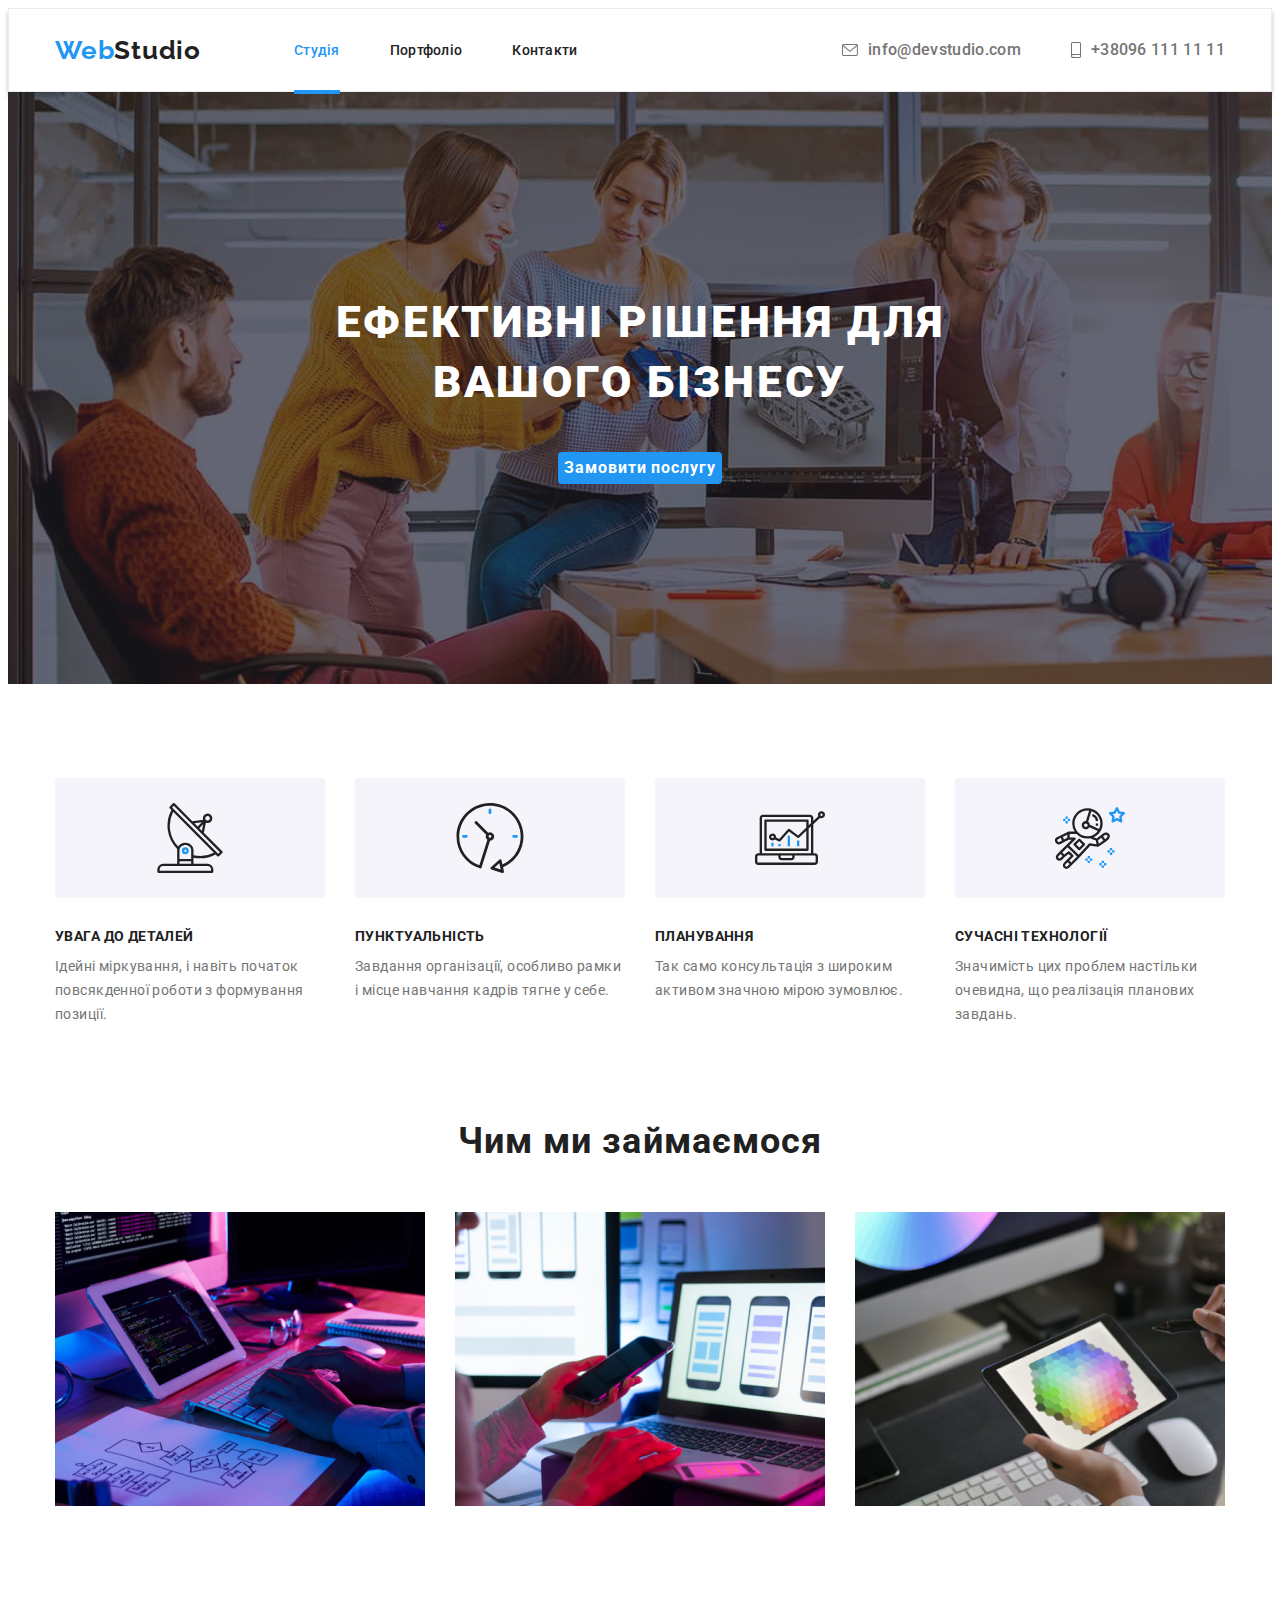
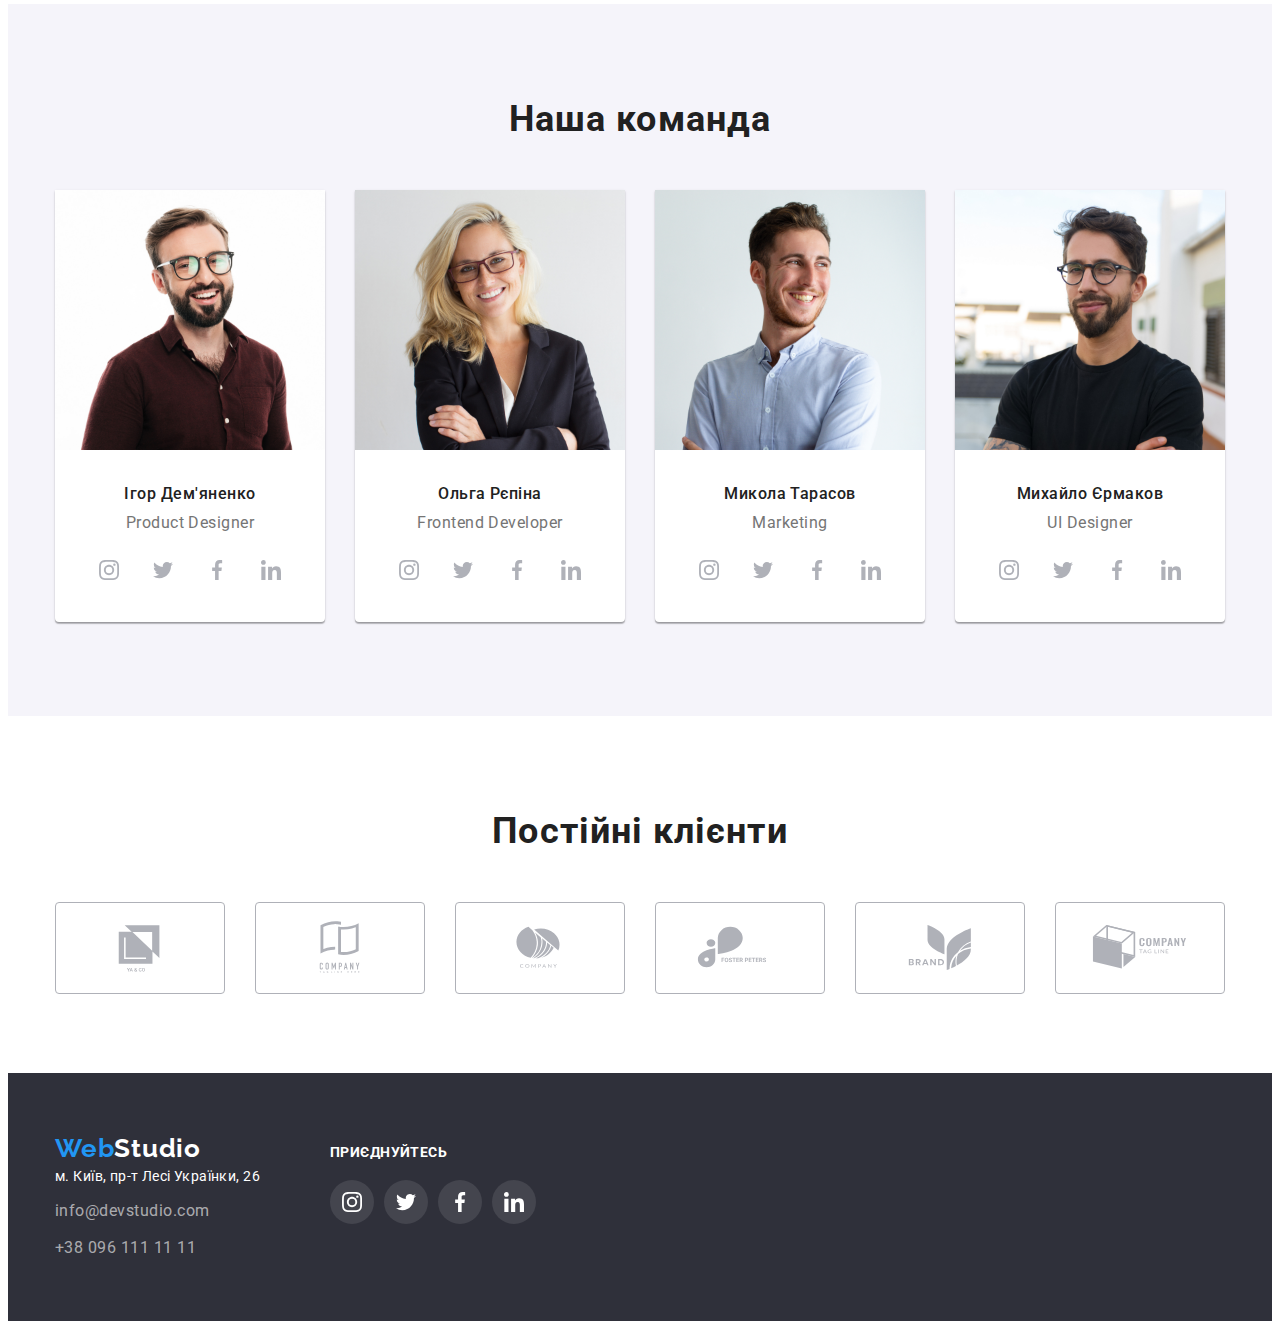
==== index.html @ 1870845f "Initial commit" ====
<!DOCTYPE html>
<html lang="uk">
  <head>
    <meta charset="UTF-8" />
    <meta http-equiv="X-UA-Compatible" content="IE=edge" />
    <meta name="viewport" content="width=device-width, initial-scale=1.0" />
    <title>WebStudio</title>
    <link
      rel="stylesheet"
      href="https://cdnjs.cloudflare.com/ajax/libs/modern-normalize/1.1.0/modern-normalize.min.css"
      integrity="sha512-wpPYUAdjBVSE4KJnH1VR1HeZfpl1ub8YT/NKx4PuQ5NmX2tKuGu6U/JRp5y+Y8XG2tV+wKQpNHVUX03MfMFn9Q=="
      crossorigin="anonymous"
      referrerpolicy="no-referrer"
    />
    <link
      href="https://fonts.googleapis.com/css2?family=Raleway:wght@700&family=Roboto:wght@400;500;700;900&display=swap"
      rel="stylesheet"
    />
    <link rel="stylesheet" href="./css/styles.css" />
  </head>
  <body>
    <!--Шапка-->
    <header class="header">
      <div class="container header-container">
        <a class="logo" href="index.html"><span class="Web">Web</span>Studio</a>
        <nav class="nav">
          <ul class="site-nav list">
            <li class="nav-item">
              <a class="link current" href="./index.html">Студія</a>
            </li>
            <li class="nav-item">
              <a class="link" href="./portfolio.html">Портфоліо</a>
            </li>
            <li class="nav-item"><a class="link" href="">Контакти</a></li>
          </ul>
        </nav>
        <ul class="header-list">
          <li class="list-item">
            

            <a class="contact-link mail" href="mailto:info@devstudio.com"
              ><svg class="contacts-mail" width="16px" height="12px">
              <use href="./images/icons.svg#envelope-hover"></use>
            </svg>info@devstudio.com
              </a
            >
          </li>
          <li class="list-item">
            

            <a class="telephone mail" href="tel:+380961111111"> <svg class="contacts-smartphone" width="10px" height="16px">
              <use href="./images/icons.svg#smartphone"></use>
            </svg>+38096 111 11 11
              
            </a>
          </li>
        </ul>
      </div>
    </header>

    <!-- Основной контент сайта -->
    <main>
      <!--Герой-->

      <section class="main">
        <h1 class="main-title">Ефективні рішення для вашого бізнесу</h1>
        <button class="btn" type="button" value=""data-modal-open>Замовити послугу</button>
      </section>

      <!--Описание-->

      <section class="benefits">
        <div class="container">
          <h2 hidden>Наші особливості</h2>
          <ul class="benefits-list">
            <li class="list-item">
              <div class="plus"><svg class="benefits-icon" width="70" height="70">
                        <use href="./images/icons.svg#antenna"></use>
                      </svg></div>
              <h3 class="title">УВАГА ДО ДЕТАЛЕЙ</h3>
              <p class="text">
                Ідейні міркування, i навіть початок повсякденної роботи з
                формування позиції.
              </p>
            </li>
            <li class="list-item">
              <div class="plus"><svg class="benefits-icon" width="70" height="70">
                        <use href="./images/icons.svg#clock"></use>
                      </svg></div>
              <h3 class="title">ПУНКТУАЛЬНІСТЬ</h3>
              <p class="text">
                Завдання організації, особливо рамки i місце навчання кадрів
                тягне у себе.
              </p>
            </li>
            <li class="list-item">
              <div class="plus"><svg class="benefits-icon" width="70" height="70">
                        <use href="./images/icons.svg#diagram"></use>
                      </svg></div>
              <h3 class="title">ПЛАНУВАННЯ</h3>
              <p class="text">
                Так само консультація з широким активом значною мірою зумовлює.
              </p>
            </li>
            <li class="list-item">
              <div class="plus"><svg class="benefits-icon" width="70" height="70">
                        <use href="./images/icons.svg#astronaut"></use>
                      </svg></div>
              <h3 class="title">СУЧАСНІ ТЕХНОЛОГІЇ</h3>
              <p class="text">
                Значимість цих проблем настільки очевидна, що реалізація
                планових завдань.
              </p>
            </li>
          </ul>
        </div>
      </section>

      <!-- Чим ми займаємося -->

      <section class="section">
        <div class="container">
          <h2 class="sectiont-title">Чим ми займаємося</h2>
          <ul class="list">
            <li class="list-item">
              <img
                class="img"
                src="./images/box_1.png"
                alt="Tablet with palette"
                width="370"
                height="294"
              />
            </li>
            <li class="list-item">
              <img
                class="img"
                src="./images/box_2.png"
                alt="Banner setup"
                width="370"
                height="294"
              />
            </li>
            <li class="list-item">
              <img
                class="img"
                src="./images/box_3.png"
                alt="Programming"
                width="370"
                height="294"
              />
            </li>
          </ul>
        </div>
      </section>

      <!--Наша команда-->

      <section class="section our-team">
        <div class="container">
          <h2 class="sectiont-title">Наша команда</h2>
          <ul class="list">
            <li class="list-item">
              <img
                class="team-card"
                src="./images/img.jpg"
                alt="Team card"
                width="270"
                height="260"
              />
              <div class="card-name">
                <h3 class="name-team">Ігор Дем'яненко</h3>
                <p class="team-position" lang="en">Product Designer</p>
                <ul class="social-list">
                  <li class="social-item">
                    <a
                      class="social-link"
                      href="https://www.instagram.com/"
                      target="_blank"
                      rel="noopener noreferrer"
                      aria-label="instagrem"
                    >
                      <svg class="socials-icon" width="20" height="20">
                        <use href="./images/icons.svg#instagram"></use>
                      </svg>
                    </a>
                  </li>
                  <li class="social-item">
                    <a
                      class="social-link"
                      href="https://twitter.com/"
                      target="_blank"
                      rel="noopener noreferrer"
                      aria-label="twitter"
                    >
                      <svg class="socials-icon" width="20" height="20">
                        <use href="./images/icons.svg#twitter"></use>
                      </svg>
                    </a>
                  </li>
                  <li class="social-item">
                    <a
                      class="social-link"
                      href="https://www.facebook.com/"
                      target="_blank"
                      rel="noopener noreferrer"
                      aria-label="facebook"
                    >
                      <svg class="socials-icon" width="20" height="20">
                        <use href="./images/icons.svg#facebook"></use>
                      </svg>
                    </a>
                  </li>
                  <li class="social-item">
                    <a
                      class="social-link"
                      href="https://www.linkedin.com/"
                      target="_blank"
                      rel="noopener noreferrer"
                      aria-label="linkedin"
                    >
                      <svg class="socials-icon" width="20" height="20">
                        <use href="./images/icons.svg#linkedin"></use>
                      </svg>
                    </a>
                  </li>
                </ul>
              </div>
            </li>

            <li class="list-item">
              <img
                class="team-card"
                src="./images/img(1).jpg"
                alt="Team card"
                width="270"
                height="260"
              />

              <div class="card-name">
                <h3 class="name-team">Ольга Рєпіна</h3>
                <p class="team-position" lang="en">Frontend Developer</p>
                <ul class="social-list">
                  <li class="social-item">
                    <a
                      class="social-link"
                      href="https://www.instagram.com/"
                      target="_blank"
                      rel="noopener noreferrer"
                      aria-label="instagrem"
                    >
                      <svg class="socials-icon" width="20" height="20">
                        <use href="./images/icons.svg#instagram"></use>
                      </svg>
                    </a>
                  </li>
                  <li class="social-item">
                    <a
                      class="social-link"
                      href="https://twitter.com/"
                      target="_blank"
                      rel="noopener noreferrer"
                      aria-label="twitter"
                    >
                      <svg class="socials-icon" width="20" height="20">
                        <use href="./images/icons.svg#twitter"></use>
                      </svg>
                    </a>
                  </li>
                  <li class="social-item">
                    <a
                      class="social-link"
                      href="https://www.facebook.com/"
                      target="_blank"
                      rel="noopener noreferrer"
                      aria-label="facebook"
                    >
                      <svg class="socials-icon" width="20" height="20">
                        <use href="./images/icons.svg#facebook"></use>
                      </svg>
                    </a>
                  </li>
                  <li class="social-item">
                    <a
                      class="social-link"
                      href="https://www.linkedin.com/"
                      target="_blank"
                      rel="noopener noreferrer"
                      aria-label="linkedin"
                    >
                      <svg class="socials-icon" width="20" height="20">
                        <use href="./images/icons.svg#linkedin"></use>
                      </svg>
                    </a>
                  </li>
                </ul>
              </div>
            </li>
            <li class="list-item">
              <img
                class="team-card"
                src="./images/img(2).jpg"
                alt="Team card"
                width="270"
                height="260"
              />
              <div class="card-name">
                <h3 class="name-team">Микола Тарасов</h3>
                <p class="team-position" lang="en">Marketing</p>
                <ul class="social-list">
                  <li class="social-item">
                    <a
                      class="social-link"
                      href="https://www.instagram.com/"
                      target="_blank"
                      rel="noopener noreferrer"
                      aria-label="instagrem"
                    >
                      <svg class="socials-icon" width="20" height="20">
                        <use href="./images/icons.svg#instagram"></use>
                      </svg>
                    </a>
                  </li>
                  <li class="social-item">
                    <a
                      class="social-link"
                      href="https://twitter.com/"
                      target="_blank"
                      rel="noopener noreferrer"
                      aria-label="twitter"
                    >
                      <svg class="socials-icon" width="20" height="20">
                        <use href="./images/icons.svg#twitter"></use>
                      </svg>
                    </a>
                  </li>
                  <li class="social-item">
                    <a
                      class="social-link"
                      href="https://www.facebook.com/"
                      target="_blank"
                      rel="noopener noreferrer"
                      aria-label="facebook"
                    >
                      <svg class="socials-icon" width="20" height="20">
                        <use href="./images/icons.svg#facebook"></use>
                      </svg>
                    </a>
                  </li>
                  <li class="social-item">
                    <a
                      class="social-link"
                      href="https://www.linkedin.com/"
                      target="_blank"
                      rel="noopener noreferrer"
                      aria-label="linkedin"
                    >
                      <svg class="socials-icon" width="20" height="20">
                        <use href="./images/icons.svg#linkedin"></use>
                      </svg>
                    </a>
                  </li>
                </ul>
              </div>
            </li>
            <li class="list-item">
              <img
                class="team-card"
                src="./images/img(3).jpg"
                alt="Team card"
                width="270"
                height="260"
              />
              <div class="card-name">
                <h3 class="name-team">Михайло Єрмаков</h3>
                <p class="team-position" lang="en">UI Designer</p>
                <ul class="social-list">
                  <li class="social-item">
                    <a
                      class="social-link"
                      href="https://www.instagram.com/"
                      target="_blank"
                      rel="noopener noreferrer"
                      aria-label="instagrem"
                    >
                      <svg class="socials-icon" width="20" height="20">
                        <use href="./images/icons.svg#instagram"></use>
                      </svg>
                    </a>
                  </li>
                  <li class="social-item">
                    <a
                      class="social-link"
                      href="https://twitter.com/"
                      target="_blank"
                      rel="noopener noreferrer"
                      aria-label="twitter"
                    >
                      <svg class="socials-icon" width="20" height="20">
                        <use href="./images/icons.svg#twitter"></use>
                      </svg>
                    </a>
                  </li>
                  <li class="social-item">
                    <a
                      class="social-link"
                      href="https://www.facebook.com/"
                      target="_blank"
                      rel="noopener noreferrer"
                      aria-label="facebook"
                    >
                      <svg class="socials-icon" width="20" height="20">
                        <use href="./images/icons.svg#facebook"></use>
                      </svg>
                    </a>
                  </li>
                  <li class="social-item">
                    <a
                      class="social-link"
                      href="https://www.linkedin.com/"
                      target="_blank"
                      rel="noopener noreferrer"
                      aria-label="linkedin"
                    >
                      <svg class="socials-icon" width="20" height="20">
                        <use href="./images/icons.svg#linkedin"></use>
                      </svg>
                    </a>
                  </li>
                </ul>
              </div>
            </li>
          </ul>
        </div>
      </section>
    </main>
    <!-- Постоянные клиенты -->
    <section class="section-clients">
      <div class="container ">
        <h2 class="sectiont-title">Постійні клієнти</h2>
        <ul class="company-list ">
          <li class="company-item">
            <a
              class="company-link"
              href=""
              target="_blank"
              rel="noopener noreferrer"
              aria-label="company-1"
            >
              <svg class="company-icon" width="106" height="60">
                <use href="./images/icons.svg#logo1"></use>
              </svg>
            </a>
          </li>
          
          <li class="company-item">
            <a
              class="company-link"
              href=""
              target="_blank"
              rel="noopener noreferrer"
              aria-label="company-2"
            >
              <svg class="company-icon" width="106" height="60">
                <use href="./images/icons.svg#logo2"></use>
              </svg>
            </a>
          </li>
          <li class="company-item">
            <a
              class="company-link"
              href=""
              target="_blank"
              rel="noopener noreferrer"
              aria-label="company-3"
            >
              <svg class="company-icon" width="106" height="60">
                <use href="./images/icons.svg#logo3"></use>
              </svg>
            </a>
          </li>
          <li class="company-item">
            <a
              class="company-link"
              href=""
              target="_blank"
              rel="noopener noreferrer"
              aria-label="company-4"
            >
              <svg class="company-icon" width="106" height="60">
                <use href="./images/icons.svg#logo4"></use>
              </svg>
            </a>
          </li>
          <li class="company-item">
            <a
              class="company-link"
              href=""
              target="_blank"
              rel="noopener noreferrer"
              aria-label="company-5"
            >
              <svg class="company-icon" width="106" height="60">
                <use href="./images/icons.svg#logo5"></use>
              </svg>
            </a>
          </li>
          <li class="company-item">
            <a
              class="company-link"
              href=""
              target="_blank"
              rel="noopener noreferrer"
              aria-label="company-6"
            >
              <svg class="company-icon" width="106" height="60">
                <use href="./images/icons.svg#logo6"></use>
              </svg>
            </a>
          </li>
        </ul>
      </div>
    </section>
    <!--Подвал-->
    <footer class="footer">
      <div class="footer-box">
      <div class="footer-container">
        <a class="footer-logo" href="./index.html"
          ><span class="Web">Web</span>Studio</a
        >
        <address class="contacts-adress">
          <ul class="footer-contacts list">
            <li class="footer-item">
              <a
                class="link-address"
                href="https://goo.gl/maps/wAU2gf5ufKn13dxh9"
                target="_blank"
                rel="noopener noreferrer"
              >
                м. Київ, пр-т Лесі Українки, 26</a
              >
            </li>
            <li class="footer-item">
              <a class="list-footer" href="mailto:info@devstudio.com"
                >info@devstudio.com</a
              >
            </li>
            <li class="footer-item">
              <a class="list-footer" href="tel:+380961111111"
                >+38 096 111 11 11</a
              >
            </li>
          </ul>
        </address>
      </div>
       <div class="footer-link">
        <h2 class="footer-title">приєднуйтесь</h2>
        <ul class="footer-social-list">
                  <li class="footer-social-item">
                    <a
                      class="footer-social-link"
                      href="https://www.instagram.com/"
                      target="_blank"
                      rel="noopener noreferrer"
                      aria-label="instagrem"
                    >
                      <svg class="footer-social-icon" width="20" height="20">
                        <use href="./images/icons.svg#instagram"></use>
                      </svg>
                    </a>
                  </li>
                  <li class="footer-social-item">
                    <a
                      class="footer-social-link"
                      href="https://twitter.com/"
                      target="_blank"
                      rel="noopener noreferrer"
                      aria-label="twitter"
                    >
                      <svg class="footer-social-icon" width="20" height="20">
                        <use href="./images/icons.svg#twitter"></use>
                      </svg>
                    </a>
                  </li>
                  <li class="footer-social-item">
                    <a
                      class="footer-social-link"
                      href="https://www.facebook.com/"
                      target="_blank"
                      rel="noopener noreferrer"
                      aria-label="facebook"
                    >
                      <svg class="footer-social-icon" width="20" height="20">
                        <use href="./images/icons.svg#facebook"></use>
                      </svg>
                    </a>
                  </li>
                  <li class="footer-social-item">
                    <a
                      class="footer-social-link"
                      href="https://www.linkedin.com/"
                      target="_blank"
                      rel="noopener noreferrer"
                      aria-label="linkedin"
                    >
                      <svg class="footer-social-icon" width="20" height="20">
                        <use href="./images/icons.svg#linkedin"></use>
                      </svg>
                    </a>
                  </li>
                </ul>
      </div>
      </div>
    </footer>
    <!-- Modal window -->
    <div class="backdrop is-hidden" data-modal>
      <div class="modal">
        <button class="modal-btn" type="button"
        data-modal-close>
          <svg class="Modal-window" width="16" height="16">
            <use href="./images/icons.svg#icon-exit">

            </use>
          </svg>
        </button>
      </div>
    </div>
    <script src="./js/modal.js"></script>
  </body>
</html>
---- css/styles.css ----
html {
    box-sizing: border-box;
}
*,
*::before,
*::after {
    box-sizing: border-box;
}
.container {
    width: 1200px;
    padding-left: 15px;
    padding-right: 15px;
    margin-right: auto;
    margin-left: auto;
    
    
}
:root {
--primary-text-color: #212121; 
--title-text-color: #757575;
--accent-color: #2196F3;
--white-color: #FFFFFF;
--bgc-teams:#f5f4fa;
--main-fonts: Roboto, sans-serif;
--secondary-font: Raleway, sans-serif;

}

 h1,
 h2,
 h3,
 h4,
 p,
 ul {
     margin: 0px;
     padding: 0px;
 }
body {
    background-color: #FFFFFF;
    color: var(--primary-text-color);
    font-family: var(--main-fonts)
    
}

/* Шапка */
.header {
    border: 1px solid #ECECEC;
    box-shadow: 0px 4px 4px rgba(0, 0, 0, 0.25);
}
.header-container {
    display: flex;
    text-align: center;
    align-items: center;
}
.logo {
    font-family: var(--secondary-font);
    color:var(--primary-text-lcolor);
    text-decoration: none;
    font-weight: 700;
    font-size: 26px;
    line-height: calc(31 / 26);
    letter-spacing: 0.03em;  
    margin-right: 93px;
}
.Web {
    color: var(--accent-color);
}
.link {
    color: var(--primary-text-color);
    text-decoration: none;

    transition-duration: 250ms;
    transition-timing-function: cubic-bezier(0.4, 0, 0.2, 1);
}

.header-list .list-item:not(:last-child) {
    margin-right: 50px;
}
.site-nav {
    display: flex;
}
ul {
    list-style-type: none;
    padding-inline-start: 0;
}
.border {
border-bottom: 1px solid #ECECEC;
}
/* Site nav */

.site-nav .nav-item:not(:last-child) {
    margin-right: 50px;
}
.site-nav .nav-item {
    display: block;
    font-weight: 500;
    font-size: 14px;
    line-height:calc(16 / 14);
    letter-spacing: 0.02em;
    
}
.site-nav .link {
    padding-top: 32px;
    padding-bottom: 32px;
}
.contact-link {
    color: var(--title-text-color);
    text-decoration: none;
    font-weight: 500;
    line-height: calc(16 / 14);
    letter-spacing: 0.02em;

    transition-duration: 250ms;
    transition-timing-function: cubic-bezier(0.4, 0, 0.2, 1);
}
.mail {
    display: flex;
    align-items: center;
    gap: 10px;
    padding-top: 32px;
    padding-bottom: 32px;
}
.telephone{
    text-decoration: none;
    font-family: var(--main-fonts);
    font-weight: 500;
    line-height: calc(16 / 14);
    letter-spacing: 0.02em;
    color:var(--title-text-color);
    
    transition-duration: 250ms;
        transition-timing-function: cubic-bezier(0.4, 0, 0.2, 1);
}
.link:hover,
.link:focus {
    color: var(--accent-color);
}

.contact-link:hover,
.contact-link:focus {
 color: var(--accent-color);
}
.telephone:hover,
.telephone:focus {
    color: var(--accent-color);
}
/* currentColor НАСЛЕДОВАНИЯ ЦВЕТА И ЭФЕКТА ХОВЕРА У РОДИТЕЛЬСКОГО ЭЛЕМЕНТА */
.contacts-mail,
.contacts-smartphone {
    fill: currentColor;
}
.site-nav .link.current {
    color: var(--accent-color);
    border-bottom: 4px solid var(--accent-color);
    border-radius: 1px;
}

.header-list {
    display: flex;
    list-style: none;
    text-decoration: none;
    margin-left: auto;
}
/* .site-nav .list-item:not(:last-child) {
    margin-right: 50px;
} */
.site-nav .item + .item {
    margin-right: 50px;
}
/* Герой */
.main {
    padding-top: 200px;
    padding-bottom: 200px;
    text-align: center;
    background-color: #2F303A;
    background: linear-gradient(rgba(47, 48, 58, 0.4), rgba(47, 48, 58, 0.4)), 
    url(../images/logo.jpg);
    max-width: 1600px;
    max-height: 600px;
    margin-left: auto;
    margin-right: auto;
}
.main-title {
    margin-top: 0;
    margin-bottom: 30px;
    color: var(--white-color);
    font-family:var(--main-fonts);
    font-weight: 900;
    font-size: 44px;
    line-height: calc(60 / 44);
    letter-spacing: 0.06em;
    width: 696px;
    margin-left: auto;
    margin-right: auto;    
}
.btn {
    margin-top: 40px;
    display: block;
    margin-left: auto;
    margin-right: auto;
    border-radius: 4px;
    border: none;
    cursor: pointer;
    color: var(--white-color);
    background-color: var(--accent-color);
    font-family: inherit;
    font-weight: 700;
    font-size: 16px;
    line-height: calc(30 / 16);
    letter-spacing: 0.06em;
    
       
}
/* Описание */
.benefits-list {
    flex-wrap: wrap;
    list-style-type: none;
    display: flex;
}
.title {
    font-weight: 700;
    font-size: 14px;
    line-height:calc(16 / 14);
    letter-spacing: 0.03em;
    text-transform: uppercase;
    margin-bottom: 10px;
}
.text {
    color: var(--title-text-color);
    font-size: 14px;
    line-height:calc(24 / 14);
    letter-spacing: 0.03em;
}
.benefits-list .list-item {
    width: 270px;
}
.benefits-list .list-item:not(:last-child) {
    margin-right: 30px;
}
.benefits {
    padding-top: 94px;
    padding-bottom: 94px;
}
.benefits-icon {
    background-color:#F5F4FA;
}
.plus {
    display: flex;
    justify-content: center;
    height: 120px;
    background-color: var(--bgc-teams);
    border-radius: 4px;
    align-items: center;
    margin-bottom: 30px;
}
/* Чим мы займаємося */
.section {
    padding-bottom: 94px;
}
.sectiont-title {
    text-align: center;
    font-weight: 700;
    font-size: 36px;
    line-height:calc(42 / 36);
    letter-spacing: 0.03em;
    margin-bottom: 50px;
    margin-left: auto;
    margin-right: auto;
}

.section .container .list .list-item:not(:last-child) {
    margin-right: 30px;
}
.section .list .list-item {
    text-align: center;
}
/* Наша команда */
.our-team {
    padding-top: 94px;
    padding-bottom: 94px;
    background-color: var(--bgc-teams);
    gap: 30px;
    
}
.our-team .list-item {
    background: #FFFFFF;
    box-shadow: 0px 1px 3px rgba(0, 0, 0, 0.12), 0px 1px 1px rgba(0, 0, 0, 0.14), 0px 2px 1px rgba(0, 0, 0, 0.2);
        border-radius: 0px 0px 4px 4px;
}
.name-team {
    font-weight: 500;
    font-size: 16px;
    line-height:calc(19 / 16);
    letter-spacing: 0.03em;
    margin-bottom: 10px;
}
.team-position {
    color: var(--title-text-color);
    line-height:calc(19 / 16);
    letter-spacing: 0.03em;
    margin-bottom: 16px;
}
.card-name {
    padding-top: 30px;
    padding-bottom: 30px;
}

/* Socials link */
.social-list {
display: flex;
gap: 10px;
justify-content: center;
}
.social-item {

}
.social-link {
    display: flex;
    align-items: center;
    justify-content: center;
    width: 44px;
    height: 44px;
    border-radius: 50%;

    transition-duration: 250ms;
        transition-timing-function: cubic-bezier(0.4, 0, 0.2, 1);

}
.socials-icon {
 fill: #AFB1B8;

transition-duration: 250ms;
    transition-timing-function: cubic-bezier(0.4, 0, 0.2, 1);
}
/* Смена текста при ховере фокусе */

/* Выбирается элемент ".socials-icon" и к нему применяется hover и focus при наведении на родительский элемент ".social-link" */
 .social-link:hover .socials-icon,
 .social-link:focus .socials-icon {
    fill: var(--white-color);
}

/* Смена фона при ховере фокусе */
.social-link:hover,
.social-link:focus {
    background-color:var(--accent-color);
}
/* Постоянные клиенты */
.section-clients {
    padding-top: 94px;
    padding-bottom: 79px;
}


.company-list {
display: flex;
align-items: center;
justify-content: center;
border-radius: 4px;
gap: 30px;
}
.company-item {
   

}

.company-link {
    width: 170px;
    height: 92px;
    display: flex;
    align-items: center;
    justify-content: center;
    border: 1px solid #AFB1B8;
    border-radius: 4px;

    transition-duration: 250ms;
        transition-timing-function: cubic-bezier(0.4, 0, 0.2, 1);
}

.company-icon {
    fill: #AFB1B8;
}

/* Выбирает элемент COMPANY-ICON и применяет к нему ховер и фокус при наведении на линк! */
.company-link:hover .company-icon,
.company-link:focus .company-icon {
    fill: var(--accent-color);
}
/* Меняет цвет при ховере и фокусе ссылки */
.company-link:hover,
.company-link:focus {
    border: 1px solid var(--accent-color);
}
/* Подвал */ 
.footer-container {
    margin-right: 70px;
}
.footer {
    padding-top: 60px;
    padding-bottom: 60px;
    background: #2F303A;
    
}
.footer-logo {
    font-family: var(--secondary-font);
    color: var(--white-color);
    text-decoration: none;
    font-size: 26px;
    font-weight: 700;
    line-height: calc(31 / 26);
    letter-spacing: 0.03em;
    margin-bottom: 20px;
}
.link-address {
    font-style: normal;
    text-decoration: none;
    color: var(--white-color);
    font-size: 14px;
    line-height: calc(24 / 14);
    letter-spacing: 0.03em;
}

.list-footer {
    text-decoration: none;
    line-height:calc(24 / 14);
    letter-spacing: 0.03em;
    color: #ffffff99;  
}
.contacts-adress {
    font-style: normal;
    display: flex;
}
.footer-contacts{
    flex-direction: column;
}
.footer-contacts>.link-address:not(:last-child) {
    margin-bottom: 10px;
    
}
.footer-title {
    margin-bottom: 20px;
    font-family: var(--main-fonts);
    font-style: normal;
    font-weight: 700;
    font-size: 14px;
    line-height:calc(16 / 14);
    letter-spacing: 0.03em;
    text-transform: uppercase;
     color:var(--white-color);
}
.footer-social-list{
display: flex;
    gap: 10px;
}
.footer-social-link{
display: flex;
    align-items: center;
    justify-content: center;
    width: 44px;
    height: 44px;
    border-radius: 50%;
    background-color: rgba(255, 255, 255, 0.1);;
}

.footer-social-icon {
    fill: var(--white-color);
}
.footer-box {
    display: flex;
    align-items: baseline;
    width: 1200px;
        padding-left: 15px;
        padding-right: 15px;
        margin-right: auto;
        margin-left: auto;
}



/* Выбирается элемент ".footer-socials-icon" и к нему применяется hover и focus при наведении на родительский элемент ".social-link" */
.footer-social-link:hover .footer-socials-icon,
.footer-social-link:focus .footer-socials-icon {
    fill: var(--white-color);
}

/* Смена фона при ховере фокусе */
.footer-social-link:hover,
.footer-social-link:focus {
    background-color: var(--accent-color);
}




/* ВТОРАЯ СТРАНИЦА */
.section-portfolio {
    padding-top: 94px;
    padding-bottom: 94px;
}
/* Наші роботи */
.btn-portfolio {
    font-family: inherit;
    font-weight: 500;
    font-size: 16px;
    line-height: calc(26 / 16);
    letter-spacing: 0.03em;
    border-radius: 4px;
    border: 0px;
    

    transition-duration: 250ms;
    transition-timing-function: cubic-bezier(0.4, 0, 0.2, 1);
}
.btn-portfolio:focus,
.btn-portfolio:hover { 
    background-color: var(--accent-color);
    color: var(--white-color);
    box-shadow: 0px 3px 1px rgba(0, 0, 0, 0.1), 0px 1px 2px rgba(0, 0, 0, 0.08), 0px 2px 2px rgba(0, 0, 0, 0.12);
    border-radius: 4px;
}
.examples {
    gap: 30px;
}
.main-title {
    color: var(--white-color);
    font-weight: 900;
    font-size: 44px;
    line-height: calc(60 / 44);
    letter-spacing: 0.06em;
    text-transform: uppercase;
    
}
.list-main {
    color: var(--primary-text-color);
    font-weight: 700;
    font-size: 18px;
    line-height:calc(36 / 18);
    letter-spacing: 0.06em;
}
.link-work {
    text-decoration: none; 
    
}
.projects {
    width: 370px;

    transition-duration: 250ms;
    transition-timing-function: cubic-bezier(0.4, 0, 0.2, 1);
}
.projects:hover,
.projects:focus {
    box-shadow: 0px 1px 1px rgba(0, 0, 0, 0.12), 0px 4px 4px rgba(0, 0, 0, 0.06), 1px 4px 6px rgba(0, 0, 0, 0.16);
}
.name-project {
    color: var(--title-text-color);
    line-height: calc(30 / 16);
    letter-spacing: 0.03em;
}


.footer-item:not(:last-child) {
margin-bottom: 9px;
}

.work {
    justify-content: center;
    display: flex;
    justify-content: center;
    gap: 8px;
    margin-bottom: 34px;
}

.list .projects:nth-child(3n) {
    margin-right: 0;
    
}
.projects:nth-child(-n + 3) {
 margin-bottom: 0;
}

.list {
    display: flex;
    flex-wrap: wrap;
}
.project-div {
    padding-top: 20px;
    padding-bottom: 20px;
    padding-left: 24px;
    padding-right: 24px;
    border-right: 30px;
    border-bottom: 30px;
    border-left: 30px;
}

/* Pop-up windows "thumb" */

.team-thumb {
position: relative;
/* hidden by text overflow */
overflow: hidden;
}
.overlay {
    padding-left: 24px;
    padding-right: 24px;
    padding-top: 63px;
    padding-bottom: 63px;
   position: absolute; 
   top: 0;
   left: 0;
/* starting point */
    transform: translateY(100%);

   width: 100%;
   height: 100%;

   display: flex;
   align-items: center;
   justify-content: center;
   backdrop-filter: blur(4px);
   background-color:rgb(33, 149, 243, 0.9);

    transition: transform 250ms;
    transition-timing-function: cubic-bezier(0.4, 0, 0.2, 1);
}
.overlay-text {
    color: var(--white-color);
}
.list-item:hover .overlay,
.list-item:focus .overlay {
    /* hover point */
    transform: translateY(0);
}


/* Modal window */

.backdrop {
    position: fixed;
    top:0;
    left:0;
    width: 100%;
    height: 100%;
    background-color:rgba(0, 0, 0, 0.4) ;
    transition: visibility 100ms, opacity 1000ms ;
}

.modal { 
/* Centering absolutely positioned elements */
    position: absolute;
    transform: translate(-50%, -50%);
    top: 50%;
    left: 50%;

    /* end */

    width: 528px;
    height: 581px;
    background-color: var(--white-color);
    box-shadow: 0px 1px 3px rgba(0, 0, 0, 0.12), 0px 1px 1px rgba(0, 0, 0, 0.14), 0px 2px 1px rgba(0, 0, 0, 0.2);
    border-radius: 16px;
    border-radius: 4px;
}
.modal-btn {
    position: absolute;
    top: 10px;
    right: 10px;

    width: 35px;
    height: 35px;
    
    display: flex;
    align-items: center;
    justify-content: center;

    border-radius: 50% ;
    background: var(--white-color);
    border: 1px solid rgba(0, 0, 0, 0.1);
    
    cursor: pointer;
}
.backdrop.is-hidden {
    opacity: 0;
    pointer-events: none;
    visibility: hidden;
}

/* Основной цвет #212121 */
/* Вторичный цвет #757575 */
/* Акцент #2196F3  */
/* белый цвет #FFFFFF */
/* номер в конце color: rgba(255, 255, 255, 0.6); */
/* вторичный цвет фона #F5F4FA */
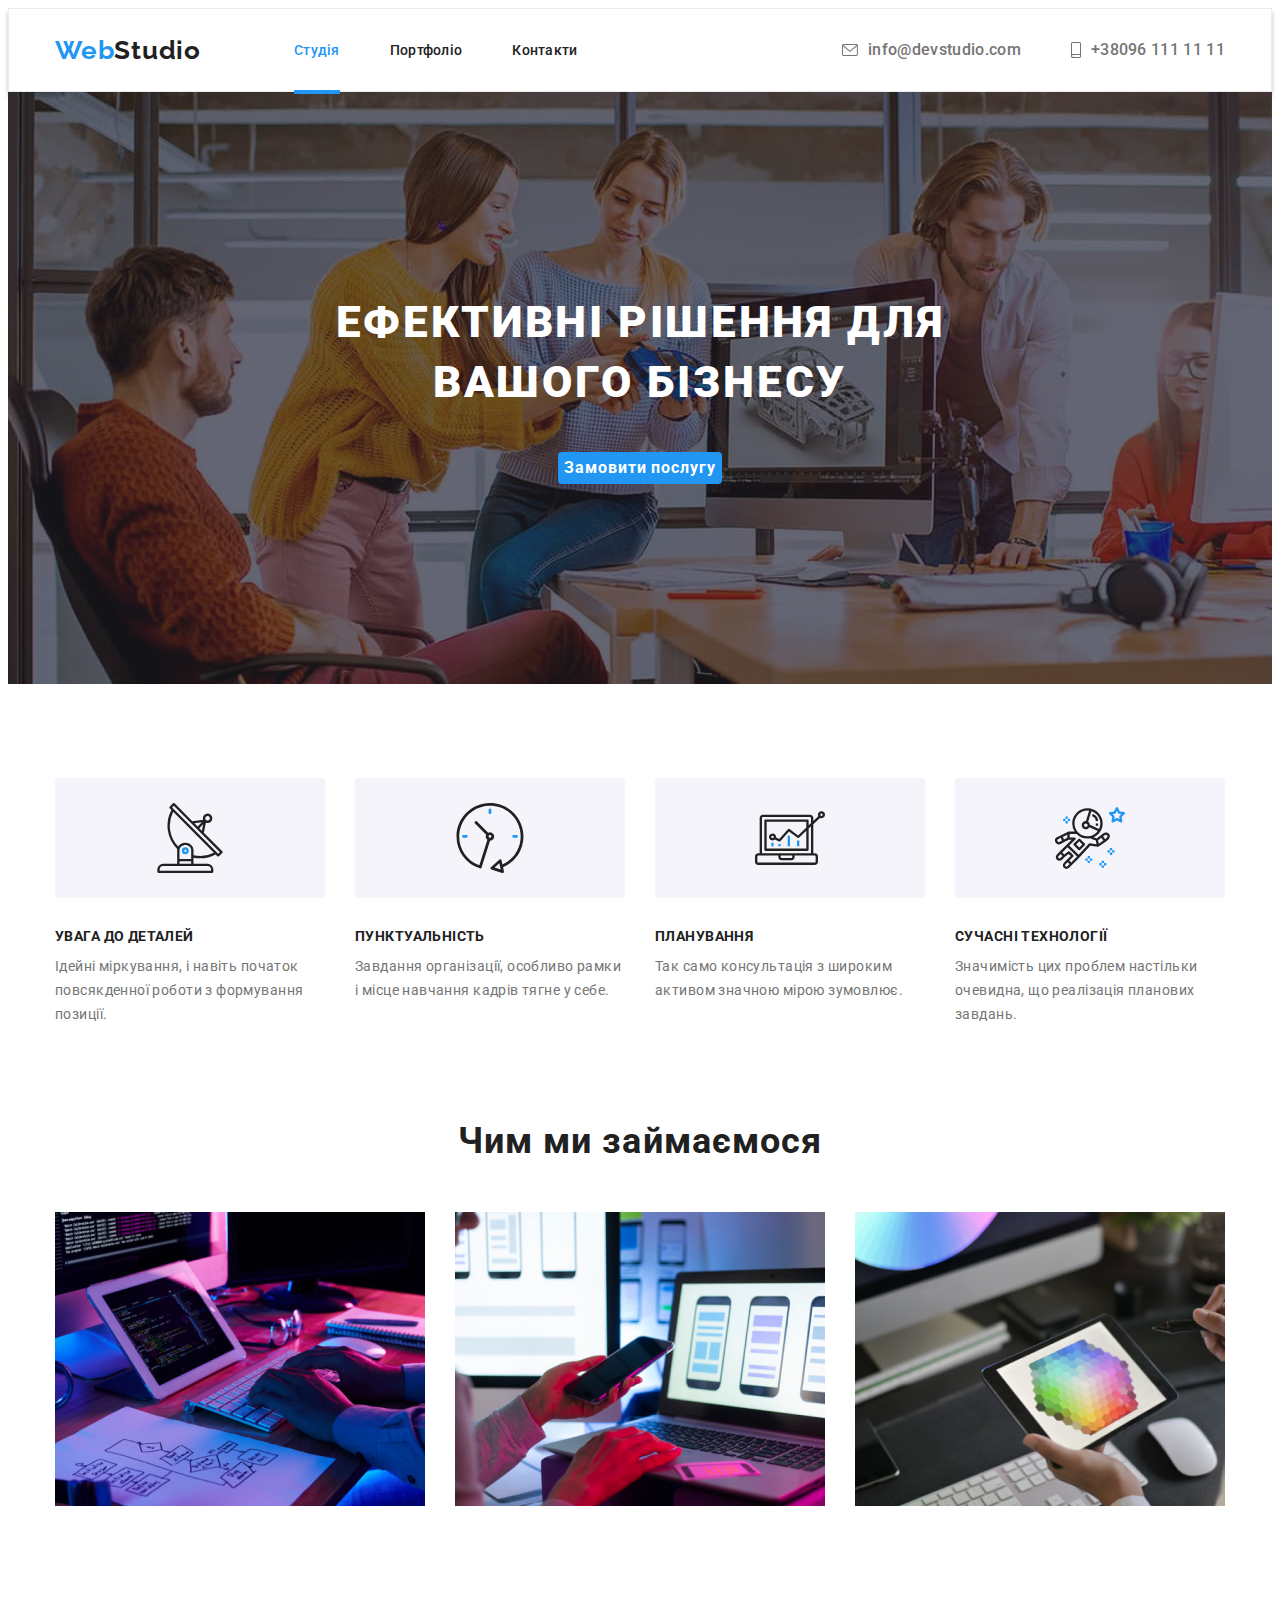
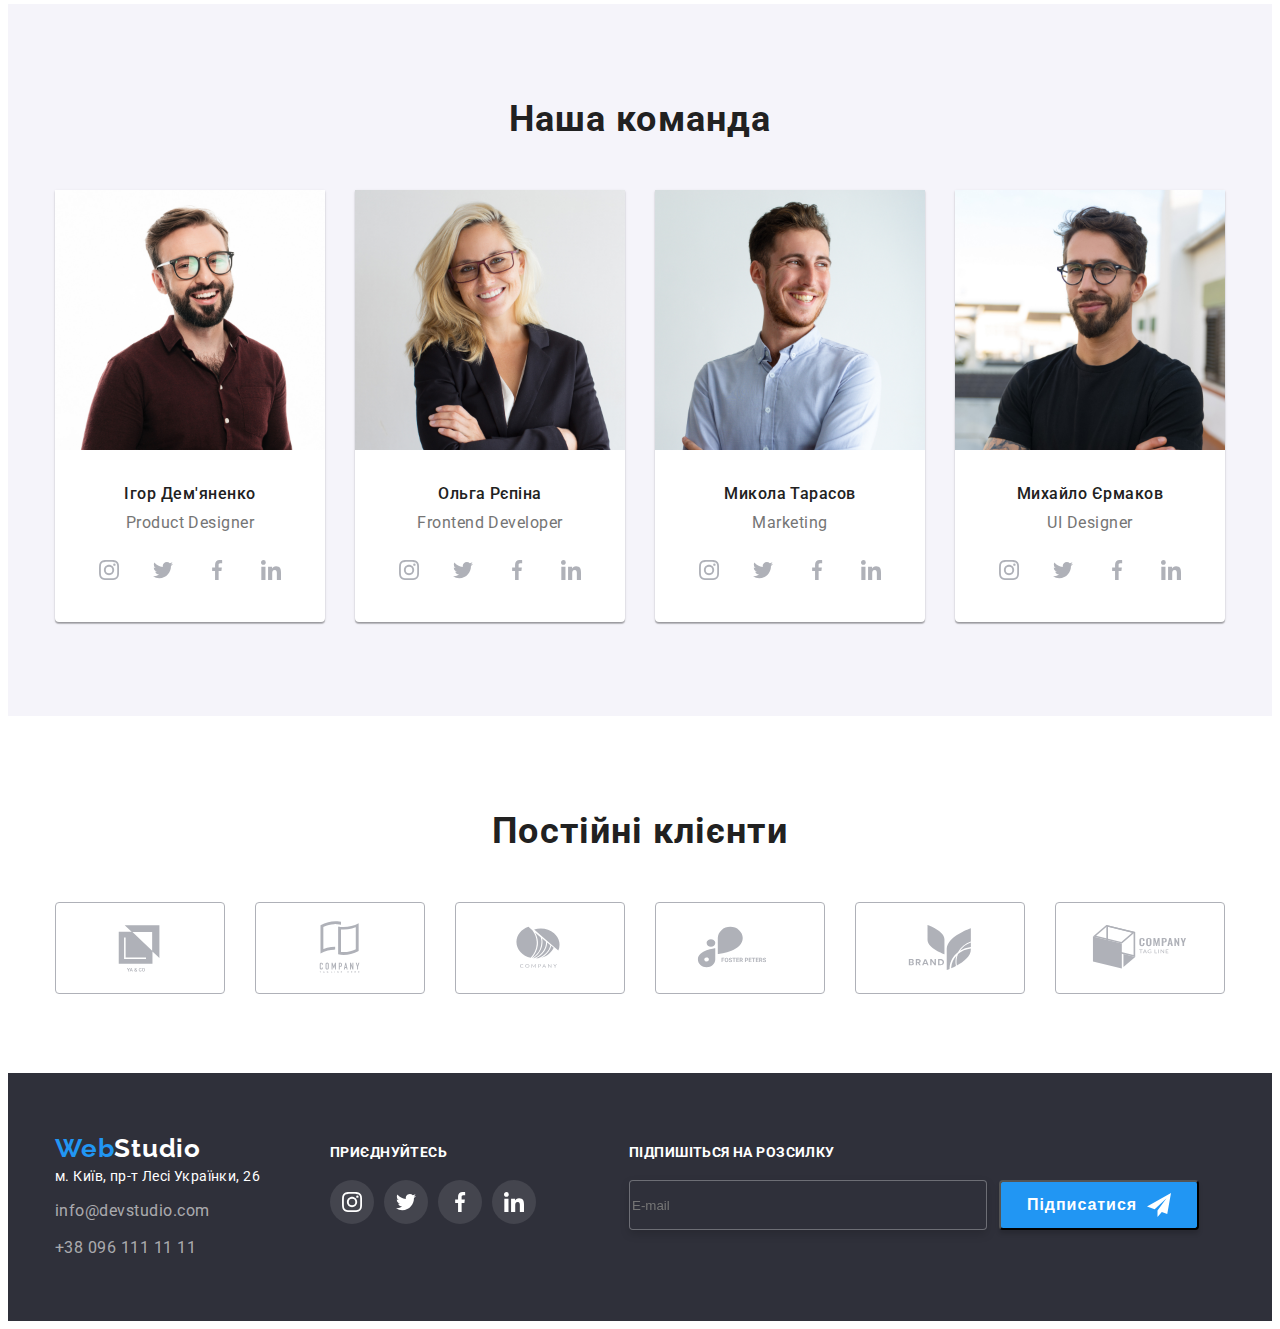
==== commit 7db8597c: "fix" ====
--- a/index.html
+++ b/index.html
@@ -31,27 +31,24 @@
             <li class="nav-item">
               <a class="link" href="./portfolio.html">Портфоліо</a>
             </li>
-            <li class="nav-item"><a class="link" href="">Контакти</a></li>
+            <li class="nav-item">
+              <a class="link" href="">Контакти</a>
+            </li>
           </ul>
         </nav>
         <ul class="header-list">
           <li class="list-item">
-            
-
             <a class="contact-link mail" href="mailto:info@devstudio.com"
               ><svg class="contacts-mail" width="16px" height="12px">
-              <use href="./images/icons.svg#envelope-hover"></use>
-            </svg>info@devstudio.com
-              </a
-            >
+                <use href="./images/icons.svg#envelope-hover"></use></svg
+              >info@devstudio.com
+            </a>
           </li>
           <li class="list-item">
-            
-
-            <a class="telephone mail" href="tel:+380961111111"> <svg class="contacts-smartphone" width="10px" height="16px">
-              <use href="./images/icons.svg#smartphone"></use>
-            </svg>+38096 111 11 11
-              
+            <a class="telephone mail" href="tel:+380961111111">
+              <svg class="contacts-smartphone" width="10px" height="16px">
+                <use href="./images/icons.svg#smartphone"></use></svg
+              >+38096 111 11 11
             </a>
           </li>
         </ul>
@@ -64,7 +61,9 @@
 
       <section class="main">
         <h1 class="main-title">Ефективні рішення для вашого бізнесу</h1>
-        <button class="btn" type="button" value=""data-modal-open>Замовити послугу</button>
+        <button class="btn" type="button" value="" data-modal-open>
+          Замовити послугу
+        </button>
       </section>
 
       <!--Описание-->
@@ -74,9 +73,11 @@
           <h2 hidden>Наші особливості</h2>
           <ul class="benefits-list">
             <li class="list-item">
-              <div class="plus"><svg class="benefits-icon" width="70" height="70">
-                        <use href="./images/icons.svg#antenna"></use>
-                      </svg></div>
+              <div class="plus">
+                <svg class="benefits-icon" width="70" height="70">
+                  <use href="./images/icons.svg#antenna"></use>
+                </svg>
+              </div>
               <h3 class="title">УВАГА ДО ДЕТАЛЕЙ</h3>
               <p class="text">
                 Ідейні міркування, i навіть початок повсякденної роботи з
@@ -84,9 +85,11 @@
               </p>
             </li>
             <li class="list-item">
-              <div class="plus"><svg class="benefits-icon" width="70" height="70">
-                        <use href="./images/icons.svg#clock"></use>
-                      </svg></div>
+              <div class="plus">
+                <svg class="benefits-icon" width="70" height="70">
+                  <use href="./images/icons.svg#clock"></use>
+                </svg>
+              </div>
               <h3 class="title">ПУНКТУАЛЬНІСТЬ</h3>
               <p class="text">
                 Завдання організації, особливо рамки i місце навчання кадрів
@@ -94,18 +97,22 @@
               </p>
             </li>
             <li class="list-item">
-              <div class="plus"><svg class="benefits-icon" width="70" height="70">
-                        <use href="./images/icons.svg#diagram"></use>
-                      </svg></div>
+              <div class="plus">
+                <svg class="benefits-icon" width="70" height="70">
+                  <use href="./images/icons.svg#diagram"></use>
+                </svg>
+              </div>
               <h3 class="title">ПЛАНУВАННЯ</h3>
               <p class="text">
                 Так само консультація з широким активом значною мірою зумовлює.
               </p>
             </li>
             <li class="list-item">
-              <div class="plus"><svg class="benefits-icon" width="70" height="70">
-                        <use href="./images/icons.svg#astronaut"></use>
-                      </svg></div>
+              <div class="plus">
+                <svg class="benefits-icon" width="70" height="70">
+                  <use href="./images/icons.svg#astronaut"></use>
+                </svg>
+              </div>
               <h3 class="title">СУЧАСНІ ТЕХНОЛОГІЇ</h3>
               <p class="text">
                 Значимість цих проблем настільки очевидна, що реалізація
@@ -435,9 +442,9 @@
     </main>
     <!-- Постоянные клиенты -->
     <section class="section-clients">
-      <div class="container ">
+      <div class="container">
         <h2 class="sectiont-title">Постійні клієнти</h2>
-        <ul class="company-list ">
+        <ul class="company-list">
           <li class="company-item">
             <a
               class="company-link"
@@ -451,7 +458,7 @@
               </svg>
             </a>
           </li>
-          
+
           <li class="company-item">
             <a
               class="company-link"
@@ -523,105 +530,197 @@
     <!--Подвал-->
     <footer class="footer">
       <div class="footer-box">
-      <div class="footer-container">
-        <a class="footer-logo" href="./index.html"
-          ><span class="Web">Web</span>Studio</a
-        >
-        <address class="contacts-adress">
-          <ul class="footer-contacts list">
-            <li class="footer-item">
+        <div class="footer-container">
+          <a class="footer-logo" href="./index.html"
+            ><span class="Web">Web</span>Studio</a
+          >
+          <address class="contacts-adress">
+            <ul class="footer-contacts list">
+              <li class="footer-item">
+                <a
+                  class="link-address"
+                  href="https://goo.gl/maps/wAU2gf5ufKn13dxh9"
+                  target="_blank"
+                  rel="noopener noreferrer"
+                >
+                  м. Київ, пр-т Лесі Українки, 26</a
+                >
+              </li>
+              <li class="footer-item">
+                <a class="list-footer" href="mailto:info@devstudio.com"
+                  >info@devstudio.com</a
+                >
+              </li>
+              <li class="footer-item">
+                <a class="list-footer" href="tel:+380961111111"
+                  >+38 096 111 11 11</a
+                >
+              </li>
+            </ul>
+          </address>
+        </div>
+        <div class="footer-link">
+          <h2 class="footer-title">приєднуйтесь</h2>
+          <ul class="footer-social-list">
+            <li class="footer-social-item">
               <a
-                class="link-address"
-                href="https://goo.gl/maps/wAU2gf5ufKn13dxh9"
+                class="footer-social-link"
+                href="https://www.instagram.com/"
                 target="_blank"
                 rel="noopener noreferrer"
+                aria-label="instagrem"
               >
-                м. Київ, пр-т Лесі Українки, 26</a
+                <svg class="footer-social-icon" width="20" height="20">
+                  <use href="./images/icons.svg#instagram"></use>
+                </svg>
+              </a>
+            </li>
+            <li class="footer-social-item">
+              <a
+                class="footer-social-link"
+                href="https://twitter.com/"
+                target="_blank"
+                rel="noopener noreferrer"
+                aria-label="twitter"
               >
-            </li>
-            <li class="footer-item">
-              <a class="list-footer" href="mailto:info@devstudio.com"
-                >info@devstudio.com</a
+                <svg class="footer-social-icon" width="20" height="20">
+                  <use href="./images/icons.svg#twitter"></use>
+                </svg>
+              </a>
+            </li>
+            <li class="footer-social-item">
+              <a
+                class="footer-social-link"
+                href="https://www.facebook.com/"
+                target="_blank"
+                rel="noopener noreferrer"
+                aria-label="facebook"
               >
-            </li>
-            <li class="footer-item">
-              <a class="list-footer" href="tel:+380961111111"
-                >+38 096 111 11 11</a
+                <svg class="footer-social-icon" width="20" height="20">
+                  <use href="./images/icons.svg#facebook"></use>
+                </svg>
+              </a>
+            </li>
+            <li class="footer-social-item">
+              <a
+                class="footer-social-link"
+                href="https://www.linkedin.com/"
+                target="_blank"
+                rel="noopener noreferrer"
+                aria-label="linkedin"
               >
+                <svg class="footer-social-icon" width="20" height="20">
+                  <use href="./images/icons.svg#linkedin"></use>
+                </svg>
+              </a>
             </li>
           </ul>
-        </address>
-      </div>
-       <div class="footer-link">
-        <h2 class="footer-title">приєднуйтесь</h2>
-        <ul class="footer-social-list">
-                  <li class="footer-social-item">
-                    <a
-                      class="footer-social-link"
-                      href="https://www.instagram.com/"
-                      target="_blank"
-                      rel="noopener noreferrer"
-                      aria-label="instagrem"
-                    >
-                      <svg class="footer-social-icon" width="20" height="20">
-                        <use href="./images/icons.svg#instagram"></use>
-                      </svg>
-                    </a>
-                  </li>
-                  <li class="footer-social-item">
-                    <a
-                      class="footer-social-link"
-                      href="https://twitter.com/"
-                      target="_blank"
-                      rel="noopener noreferrer"
-                      aria-label="twitter"
-                    >
-                      <svg class="footer-social-icon" width="20" height="20">
-                        <use href="./images/icons.svg#twitter"></use>
-                      </svg>
-                    </a>
-                  </li>
-                  <li class="footer-social-item">
-                    <a
-                      class="footer-social-link"
-                      href="https://www.facebook.com/"
-                      target="_blank"
-                      rel="noopener noreferrer"
-                      aria-label="facebook"
-                    >
-                      <svg class="footer-social-icon" width="20" height="20">
-                        <use href="./images/icons.svg#facebook"></use>
-                      </svg>
-                    </a>
-                  </li>
-                  <li class="footer-social-item">
-                    <a
-                      class="footer-social-link"
-                      href="https://www.linkedin.com/"
-                      target="_blank"
-                      rel="noopener noreferrer"
-                      aria-label="linkedin"
-                    >
-                      <svg class="footer-social-icon" width="20" height="20">
-                        <use href="./images/icons.svg#linkedin"></use>
-                      </svg>
-                    </a>
-                  </li>
-                </ul>
-      </div>
+        </div>
+          <!-- footer-subscription -->
+        <form>
+          <div class="footer-subscription">
+            <label class="footer-subscription-label">
+              <span class="footer-subscription-title"
+                >Підпишіться на розсилку</span
+              >
+
+              <div class="footer-subscription-box">
+
+              <input
+                class="footer-subscription-mail"
+                type="email"
+                name="email"
+                placeholder="E-mail"
+              />
+
+              <button class="footer-subscription-btn" type="submit">
+                Підписатися
+                <svg class="footer-subscription-plane" width="24" height="24">
+                  <use href="./images/icons.svg#icon-send"></use>
+                </svg>
+              </button>
+
+              </div>
+
+            </label>
+          </div>
+        </form>
       </div>
     </footer>
+
     <!-- Modal window -->
     <div class="backdrop is-hidden" data-modal>
       <div class="modal">
-        <button class="modal-btn" type="button"
-        data-modal-close>
+        <button class="modal-btn" type="button" data-modal-close>
           <svg class="Modal-window" width="16" height="16">
-            <use href="./images/icons.svg#icon-exit">
-
-            </use>
+            <use href="./images/icons.svg#icon-exit"></use>
           </svg>
         </button>
+
+        <!-- title -->
+        <form class="register-form">
+          <strong class="register-title"
+            >Залиште свої дані, ми вам передзвонимо</strong
+          >
+          <div class="register-form-group" role="group">
+            <!-- name -->
+            <label class="register-label">
+              <span class="register-form-text">Ім'я</span>
+
+              <div class="register-iconbox"> 
+              <input class="form-name register-input" type="text" name="user" placeholder=" "/>
+              <svg class="register-icon" width="18" height="18">
+                <use href="./images/icons.svg#person-black"></use>
+              </svg></div>
+
+            </label>
+
+            <!-- tell -->
+            <label class="register-label">
+              <span class="register-form-text">Телефон</span>
+              <div class="register-iconbox"> 
+              <input class="form-tell register-input" type="tell" name="tell" placeholder=" "/>
+              <svg class="register-icon" width="18" height="18">
+                <use href="./images/icons.svg#phone-black"></use>
+              </svg></div>
+
+              <!-- email -->
+            </label>
+            <label class="register-label">
+              <span class="register-form-text">Пошта</span>
+              <div class="register-iconbox"> 
+              <input class="form-mail register-input" type="email" name="email"  placeholder=" "/>
+              <svg class="register-icon" width="18" height="18">
+                <use href="./images/icons.svg#email-black"></use>
+              </svg>
+            </div>
+            </label>
+
+            <!-- coment -->
+            <label class="register-label">
+              <span class="register-form-text">Коментар</span>
+              <textarea 
+                class="form-coment register-input"
+                name="comment"
+                rows="5"
+                placeholder="Введіть текст"
+              >
+              </textarea>
+            </label>
+          </div>
+
+          <!--checkbox-->
+          <label class="register-checkbox">
+            <input type="checkbox" name="contract" value="" checked />
+            <span class="register-aprove"
+              >Погоджуюся з розсилкою та приймаю
+              <a class="register-link" href="">Умови договору</a></span
+            >
+          </label>
+
+          <!-- btn -->
+          <button class="register-btn" type="submit">Відправити</button>
+        </form>
       </div>
     </div>
     <script src="./js/modal.js"></script>
--- a/css/styles.css
+++ b/css/styles.css
@@ -1,3 +1,10 @@
+/* Основной цвет #212121 */
+/* Вторичный цвет #757575 */
+/* Акцент #2196F3  */
+/* белый цвет #FFFFFF */
+/* номер в конце color: rgba(255, 255, 255, 0.6); */
+/* вторичный цвет фона #F5F4FA */
+
 html {
     box-sizing: border-box;
 }
@@ -6,15 +13,15 @@
 *::after {
     box-sizing: border-box;
 }
+
 .container {
     width: 1200px;
     padding-left: 15px;
     padding-right: 15px;
     margin-right: auto;
     margin-left: auto;
-    
-    
-}
+}
+
 :root {
 --primary-text-color: #212121; 
 --title-text-color: #757575;
@@ -23,6 +30,7 @@
 --bgc-teams:#f5f4fa;
 --main-fonts: Roboto, sans-serif;
 --secondary-font: Raleway, sans-serif;
+--modal-text-color:#757575;
 
 }
 
@@ -32,9 +40,10 @@
  h4,
  p,
  ul {
-     margin: 0px;
-     padding: 0px;
+    margin: 0px;
+    padding: 0px;
  }
+
 body {
     background-color: #FFFFFF;
     color: var(--primary-text-color);
@@ -47,11 +56,13 @@
     border: 1px solid #ECECEC;
     box-shadow: 0px 4px 4px rgba(0, 0, 0, 0.25);
 }
+
 .header-container {
     display: flex;
     text-align: center;
     align-items: center;
 }
+
 .logo {
     font-family: var(--secondary-font);
     color:var(--primary-text-lcolor);
@@ -62,13 +73,16 @@
     letter-spacing: 0.03em;  
     margin-right: 93px;
 }
+
 .Web {
     color: var(--accent-color);
 }
+
 .link {
     color: var(--primary-text-color);
     text-decoration: none;
 
+    transition-property:color;
     transition-duration: 250ms;
     transition-timing-function: cubic-bezier(0.4, 0, 0.2, 1);
 }
@@ -76,13 +90,16 @@
 .header-list .list-item:not(:last-child) {
     margin-right: 50px;
 }
+
 .site-nav {
     display: flex;
 }
+
 ul {
     list-style-type: none;
     padding-inline-start: 0;
 }
+
 .border {
 border-bottom: 1px solid #ECECEC;
 }
@@ -91,6 +108,7 @@
 .site-nav .nav-item:not(:last-child) {
     margin-right: 50px;
 }
+
 .site-nav .nav-item {
     display: block;
     font-weight: 500;
@@ -99,10 +117,12 @@
     letter-spacing: 0.02em;
     
 }
+
 .site-nav .link {
     padding-top: 32px;
     padding-bottom: 32px;
 }
+
 .contact-link {
     color: var(--title-text-color);
     text-decoration: none;
@@ -110,9 +130,11 @@
     line-height: calc(16 / 14);
     letter-spacing: 0.02em;
 
-    transition-duration: 250ms;
-    transition-timing-function: cubic-bezier(0.4, 0, 0.2, 1);
-}
+    transition-property: color;
+    transition-duration: 250ms;
+    transition-timing-function: cubic-bezier(0.4, 0, 0.2, 1);
+}
+
 .mail {
     display: flex;
     align-items: center;
@@ -120,6 +142,7 @@
     padding-top: 32px;
     padding-bottom: 32px;
 }
+
 .telephone{
     text-decoration: none;
     font-family: var(--main-fonts);
@@ -128,8 +151,9 @@
     letter-spacing: 0.02em;
     color:var(--title-text-color);
     
-    transition-duration: 250ms;
-        transition-timing-function: cubic-bezier(0.4, 0, 0.2, 1);
+    transition-property: color;
+    transition-duration: 250ms;
+    transition-timing-function: cubic-bezier(0.4, 0, 0.2, 1);
 }
 .link:hover,
 .link:focus {
@@ -153,6 +177,7 @@
     color: var(--accent-color);
     border-bottom: 4px solid var(--accent-color);
     border-radius: 1px;
+    
 }
 
 .header-list {
@@ -230,6 +255,7 @@
     font-size: 14px;
     line-height:calc(24 / 14);
     letter-spacing: 0.03em;
+
 }
 .benefits-list .list-item {
     width: 270px;
@@ -311,9 +337,7 @@
 gap: 10px;
 justify-content: center;
 }
-.social-item {
-
-}
+
 .social-link {
     display: flex;
     align-items: center;
@@ -322,14 +346,16 @@
     height: 44px;
     border-radius: 50%;
 
-    transition-duration: 250ms;
-        transition-timing-function: cubic-bezier(0.4, 0, 0.2, 1);
+    transition-property:background-color;
+    transition-duration: 250ms;
+    transition-timing-function: cubic-bezier(0.4, 0, 0.2, 1);
 
 }
 .socials-icon {
- fill: #AFB1B8;
-
-transition-duration: 250ms;
+    fill: #AFB1B8;
+
+    transition-property: fill;
+    transition-duration: 250ms;
     transition-timing-function: cubic-bezier(0.4, 0, 0.2, 1);
 }
 /* Смена текста при ховере фокусе */
@@ -359,10 +385,7 @@
 border-radius: 4px;
 gap: 30px;
 }
-.company-item {
-   
-
-}
+
 
 .company-link {
     width: 170px;
@@ -373,12 +396,18 @@
     border: 1px solid #AFB1B8;
     border-radius: 4px;
 
-    transition-duration: 250ms;
-        transition-timing-function: cubic-bezier(0.4, 0, 0.2, 1);
+    transition-property: border;
+    transition-duration: 250ms;
+    transition-timing-function: cubic-bezier(0.4, 0, 0.2, 1);
 }
 
 .company-icon {
+
     fill: #AFB1B8;
+
+    transition-property: fill;
+    transition-duration: 250ms;
+    transition-timing-function: cubic-bezier(0.4, 0, 0.2, 1);
 }
 
 /* Выбирает элемент COMPANY-ICON и применяет к нему ховер и фокус при наведении на линк! */
@@ -446,33 +475,40 @@
     line-height:calc(16 / 14);
     letter-spacing: 0.03em;
     text-transform: uppercase;
-     color:var(--white-color);
+    color:var(--white-color);
 }
 .footer-social-list{
-display: flex;
+    display: flex;
     gap: 10px;
 }
 .footer-social-link{
-display: flex;
+    display: flex;
     align-items: center;
     justify-content: center;
     width: 44px;
     height: 44px;
     border-radius: 50%;
-    background-color: rgba(255, 255, 255, 0.1);;
+    background-color: rgba(255, 255, 255, 0.1);
+
+    transition-property: background-color;
+    transition-duration: 250ms;
+    transition-timing-function: cubic-bezier(0.4, 0, 0.2, 1);
+    
 }
 
 .footer-social-icon {
     fill: var(--white-color);
+    
+    
 }
 .footer-box {
     display: flex;
     align-items: baseline;
     width: 1200px;
-        padding-left: 15px;
-        padding-right: 15px;
-        margin-right: auto;
-        margin-left: auto;
+    padding-left: 15px;
+    padding-right: 15px;
+    margin-right: auto;
+    margin-left: auto;
 }
 
 
@@ -490,7 +526,72 @@
 }
 
 
-
+ /* Футер форма регистрации */
+
+.footer-subscription {
+    display: flex;
+}
+
+.footer-subscription-label {
+    display: block;
+}
+
+.footer-subscription-title {
+    font-weight: 700;
+    font-size: 14px;
+    line-height: calc(16 / 14);
+    letter-spacing: 0.03em;
+    text-transform: uppercase;
+    color: var(--white-color);
+
+    display: block;
+    margin-bottom: 20px;
+}
+
+.footer-link {
+    margin-right: 93px;
+}
+
+.footer-subscription-mail {
+    width:358px ;
+    height: 50px; 
+    margin-right: 12px;
+    background-color: #2F303A;
+    border: 1px solid rgba(255, 255, 255, 0.3);
+    filter: drop-shadow(0px 4px 4px rgba(0, 0, 0, 0.15));
+    border-radius: 4px;
+    color: var(--white-color);
+}
+
+.footer-subscription-btn {
+    font-weight: 700;
+    font-size: 16px;
+    line-height: calc(30 / 16);
+    letter-spacing: 0.06em;
+
+    width: 200px;
+    height: 50px;
+
+    color: var(--white-color);
+    background: var(--accent-color);
+    box-shadow: 0px 4px 4px rgba(0, 0, 0, 0.15);
+    border-radius: 4px;
+    cursor:pointer;
+    display: flex;
+    justify-content: center;
+    align-items: center;
+    gap: 10px;
+
+}
+
+.footer-subscription-box {
+    
+    display: flex;
+}
+
+.footer-subscription-plane {
+    fill: var(--white-color);
+}
 
 /* ВТОРАЯ СТРАНИЦА */
 .section-portfolio {
@@ -506,8 +607,12 @@
     letter-spacing: 0.03em;
     border-radius: 4px;
     border: 0px;
-    
-
+    padding-top: 6px;
+    padding-bottom: 6px;
+    padding-left: 22px;
+    padding-right: 22px;
+
+    transition-property: color, background-color, box-shadow;
     transition-duration: 250ms;
     transition-timing-function: cubic-bezier(0.4, 0, 0.2, 1);
 }
@@ -544,9 +649,11 @@
 .projects {
     width: 370px;
 
-    transition-duration: 250ms;
-    transition-timing-function: cubic-bezier(0.4, 0, 0.2, 1);
-}
+    transition-property:box-shadow;
+    transition-duration: 250ms;
+    transition-timing-function: cubic-bezier(0.4, 0, 0.2, 1);
+}
+
 .projects:hover,
 .projects:focus {
     box-shadow: 0px 1px 1px rgba(0, 0, 0, 0.12), 0px 4px 4px rgba(0, 0, 0, 0.06), 1px 4px 6px rgba(0, 0, 0, 0.16);
@@ -592,6 +699,8 @@
     border-left: 30px;
 }
 
+
+
 /* Pop-up windows "thumb" */
 
 .team-thumb {
@@ -604,32 +713,40 @@
     padding-right: 24px;
     padding-top: 63px;
     padding-bottom: 63px;
-   position: absolute; 
-   top: 0;
-   left: 0;
+    position: absolute; 
+    top: 0;
+    left: 0;
 /* starting point */
-    transform: translateY(100%);
-
-   width: 100%;
-   height: 100%;
-
-   display: flex;
-   align-items: center;
-   justify-content: center;
-   backdrop-filter: blur(4px);
-   background-color:rgb(33, 149, 243, 0.9);
-
+    transform: translateY(101%);
+
+    width: 100%;
+    height: 100%;
+
+    display: flex;
+    align-items: center;
+    justify-content: center;
+    backdrop-filter: blur(4px);
+    background-color:rgb(33, 149, 243, 0.9);
+
+    transition-property: transform;
     transition: transform 250ms;
     transition-timing-function: cubic-bezier(0.4, 0, 0.2, 1);
 }
 .overlay-text {
-    color: var(--white-color);
-}
-.list-item:hover .overlay,
-.list-item:focus .overlay {
+    font-family: var(--main-fonts);
+    font-size: 18px;
+    line-height: calc(28 / 18);
+    letter-spacing: 0.03em;
+    color: var(--white-color);
+}
+.link-work:hover .overlay,
+.link-work:focus .overlay {
     /* hover point */
     transform: translateY(0);
 }
+
+
+
 
 
 /* Modal window */
@@ -641,7 +758,7 @@
     width: 100%;
     height: 100%;
     background-color:rgba(0, 0, 0, 0.4) ;
-    transition: visibility 100ms, opacity 1000ms ;
+    transition: visibility 1000ms, opacity 1000ms ;
 }
 
 .modal { 
@@ -684,10 +801,134 @@
     visibility: hidden;
 }
 
-/* Основной цвет #212121 */
-/* Вторичный цвет #757575 */
-/* Акцент #2196F3  */
-/* белый цвет #FFFFFF */
-/* номер в конце color: rgba(255, 255, 255, 0.6); */
-/* вторичный цвет фона #F5F4FA */
-
+
+
+ /* modal form */
+
+ .register-form {
+    display: flex;
+    flex-direction: column;
+    margin-top: 40px;
+    align-items: center;
+
+    
+ }
+.register-title {
+    font-family: var(--main-fonts);
+    font-weight: 700;
+    font-size: 20px;
+    line-height: calc(23 / 20);
+    letter-spacing: 0.03em;
+    color: var(--primary-text-color);
+    text-align: center;
+    margin-bottom: 12px;
+}
+
+.form-name,.form-tell,.form-mail {
+    width: 448px;
+    height: 40px;
+    padding-left: 42px;
+    padding-right: 42px;
+  
+}
+
+
+.form-coment {
+    width: 448px;
+    height: 120px;
+}
+
+/* Изменение окна для коментариев */
+.form-coment {
+resize:none;
+}
+
+.register-input {
+    outline: transparent;
+    border: 1px solid rgba(33, 33, 33, 0.2);
+    border-radius: 4px;
+
+    transition-property: border-color;
+    transition-duration: 250ms;
+    transition-timing-function: cubic-bezier(0.4, 0, 0.2, 1);
+}
+
+.register-input:focus {
+    border-color: var(--accent-color);
+}
+
+
+.register-label {
+    display: flex;
+    flex-direction: column; 
+}
+
+.register-btn {
+    font-family: inherit;
+    font-weight: 700;
+    font-size: 16px;
+    line-height: calc(30 / 16);
+    letter-spacing: 0.06em;
+
+    width: 200px;
+    height: 50px;
+    background-color: var(--accent-color);
+    color: var(--white-color);
+
+    box-shadow: 0px 4px 4px rgba(0, 0, 0, 0.15);
+    border-radius: 4px;
+    border: 0px;
+    cursor: pointer;
+}
+
+/* Отступы(временные) */
+.register-label:not(:last-child) {
+    margin-bottom: 10px;
+}
+.register-label:last-child {
+    margin-bottom: 20px;
+}
+
+.register-checkbox {
+    margin-bottom: 30px;
+}
+
+.register-form-text {
+    font-size: 12px;
+    line-height:calc(14 / 12);
+    letter-spacing: 0.01em;
+    color: var(--modal-text-color);
+    margin-bottom: 4px;
+}
+
+.register-iconbox {
+    position: relative;
+}
+
+.register-icon {
+    fill: var(--primary-text-color);
+
+    position: absolute;
+    left: 12px;
+    bottom: 11px;
+
+    transition-property: fill;
+    transition-duration: 250ms;
+    transition-timing-function: cubic-bezier(0.4, 0, 0.2, 1);
+}
+
+.register-input:focus + .register-icon {
+    fill: var(--accent-color);
+}
+
+
+.register-aprove {
+    font-size: 14px;
+    line-height: calc(24 / 14 );
+    letter-spacing: 0.03em;
+    color: var(--title-text-color);
+}
+
+.register-link {
+    color: var(--accent-color);
+}